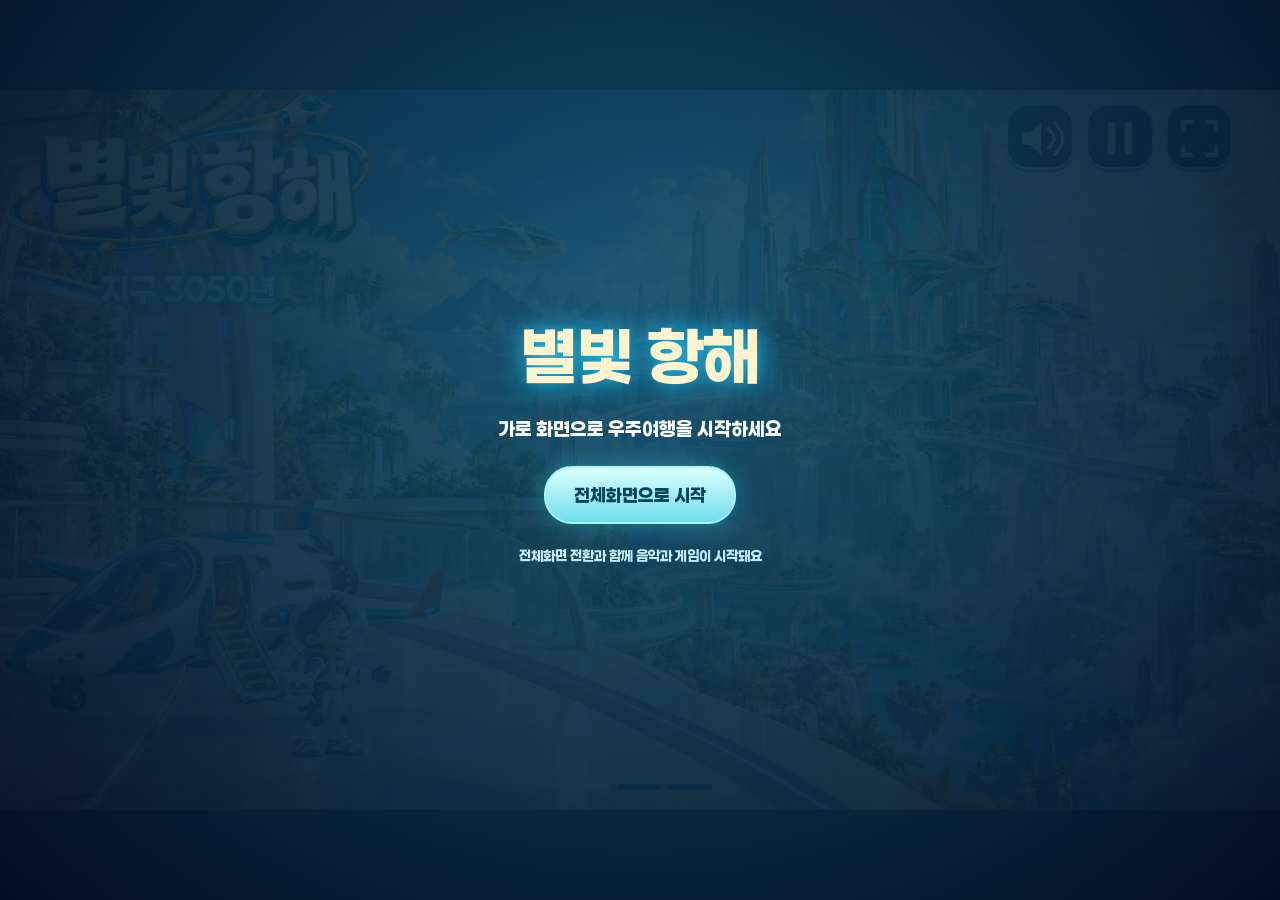
==== index.html @ 803ab3eb "Publish Starlight Voyage with fullscreen start and connected missions" ====
<!doctype html>
<html lang="ko"><head><meta charset="utf-8"><meta name="viewport" content="width=device-width,initial-scale=1,viewport-fit=cover"><meta name="theme-color" content="#071b2c"><title>별빛 항해 · 지구 출발과 첫 번째 별</title><link rel="preload" href="fonts/Paperlogy-ExtraBold-game.woff2?v=18" as="font" type="font/woff2" crossorigin><link rel="stylesheet" href="style.css?v=20"></head>
<body><main id="game" aria-label="별빛 항해 지구 출발과 두 번째 스테이지 착륙">
<canvas id="scene" width="1600" height="900" aria-label="3050년 지구에서 출발해 사막의 별에 착륙하는 소년의 우주여행"></canvas>
<header><img class="brand" src="runtime/atmosphere/title_no_stars.webp" alt="별빛 항해"><div class="tools">
<button id="sound" aria-label="소리 끄기"><img src="runtime/v2/sound_on.svg" alt=""></button>
<button id="pause" aria-label="일시정지"><img src="runtime/v2/pause.svg" alt=""></button>
<button id="fullscreen" aria-label="전체 화면"><img src="runtime/v2/fullscreen.svg" alt=""></button>
</div></header>
<div id="badge">지구 3050년</div>
<div id="intro" hidden aria-hidden="true"></div>
<div id="guide" hidden role="status" aria-live="polite"><p id="guideText"></p></div>
<div id="loading" role="status"><img src="runtime/v2/loading.svg" alt="여행을 준비하고 있어요"><b>0%</b></div>
<button id="audioHint" hidden aria-label="배경음악 시작"><img src="runtime/v2/audio_hint.svg" alt="화면을 터치하면 음악이 시작돼요"></button>
<div id="dialogue" hidden role="status" aria-live="polite"><p></p></div>
<button id="action" disabled aria-label="탑승하기"><img src="runtime/v2/button_board.svg" alt="탑승하기"></button>
<button id="planetReplay" hidden aria-label="착륙 장면 다시 보기"><img src="runtime/v2/button_replay.svg" alt="다시 여행"></button>
<section id="arrival" hidden aria-label="첫 번째 별 도착"><img src="runtime/stage03/world_hd.webp" alt="확정된 두 번째 시안, 운하 중앙도시"><p role="status" aria-live="polite">첫번째 별에 도착했습니다.</p></section>
<section id="end" hidden aria-label="첫 번째 여행 완료"><img class="modal-panel" src="runtime/v2/end_panel.svg" alt="첫 번째 여행 완료. 안녕, 새로운 우주! 나의 우주여행이 시작됐다!"><button id="replay" aria-label="다시 여행"><img src="runtime/v2/button_replay.svg" alt="다시 여행"></button></section>
<section id="paused" hidden aria-label="일시정지"><img class="modal-panel" src="runtime/v2/pause_panel.svg" alt="잠시 쉬어갈까? 준비되면 다시 별을 향해!"><button id="resume" aria-label="계속하기"><img src="runtime/v2/button_resume.svg" alt="계속하기"></button></section>
<img id="progress" src="runtime/v2/progress0.svg" alt="첫 번째 장면">
</main><img class="rotate" src="runtime/v2/rotate.svg" alt="화면을 가로로 돌려 주세요"><script src="startgate.js?v=1"></script><script src="assets.js"></script><script src="runtime/ascent/manifest.js"></script><script src="runtime/stage03/manifest.js?v=3"></script><script src="stage3.js?v=8"></script><script src="game.js?v=34"></script></body></html>
---- style.css ----
@font-face{font-family:Paperlogy;src:url('fonts/Paperlogy-ExtraBold-game.woff2?v=16') format('woff2');font-weight:800;font-display:swap}
*{box-sizing:border-box}html,body{margin:0;width:100%;height:100%;overflow:hidden;background:#06121f;color:#fff;font-family:Paperlogy,sans-serif;font-weight:800}body{display:flex;align-items:center;justify-content:center}button{border:0;padding:0;background:none;color:inherit;font:inherit;cursor:pointer;touch-action:manipulation;-webkit-tap-highlight-color:transparent}button img{width:100%;height:100%;display:block;pointer-events:none}button:focus-visible{outline:3px solid #fff0a8;outline-offset:4px;border-radius:20px}button:active{transform:scale(.95)}
#game{width:min(100vw,177.7778dvh);height:min(56.25vw,100dvh);position:relative;overflow:hidden;background:#122d44;isolation:isolate;container-type:inline-size}canvas{position:absolute;inset:0;width:100%;height:100%}header{position:absolute;top:3%;left:3.5%;right:3.5%;display:flex;justify-content:space-between;align-items:center;z-index:4;pointer-events:none}.brand{width:24%;filter:drop-shadow(0 3px 7px #0a324c80)}.tools{display:flex;gap:8px;pointer-events:auto}.tools button{width:clamp(48px,5.6cqw,78px);height:clamp(48px,5.6cqw,78px)}#badge{position:absolute;top:15%;left:3.5%;width:24%;max-width:350px}#intro{position:absolute;left:19%;top:25%;width:62%;pointer-events:none;filter:drop-shadow(0 6px 15px #001c3ca0)}#intro img{width:100%;display:block}
#guide{position:absolute;left:11%;top:29%;width:78%;pointer-events:none;filter:drop-shadow(0 10px 22px #00182975)}#guide>img,#dialogue>img{display:block;width:100%}#guide p,#dialogue p{position:absolute;inset:0;margin:0;display:flex;justify-content:center;align-items:center;text-align:center;white-space:pre-line;line-height:1.5;padding:0 6%;text-shadow:0 3px 2px #05263e}#guide p{font-size:3.2cqw;letter-spacing:-.025em}#dialogue{position:absolute;left:12%;bottom:3.8%;width:76%;pointer-events:none;z-index:2}#dialogue p{font-size:2.4cqw}#action{position:absolute;right:7%;bottom:14%;width:34%;min-height:48px;filter:drop-shadow(0 0 16px #41deff80);transition:opacity .4s,transform .2s}#action:not(:disabled){animation:arrival .65s ease-out both}#action:hover{transform:translateY(-3px)}#action:disabled{opacity:0;pointer-events:none}#audioHint{position:absolute;bottom:3.5%;left:27%;width:46%;z-index:5;min-height:36px}#progress{position:absolute;bottom:1%;left:44%;width:12%;pointer-events:none}
#loading{position:absolute;inset:0;display:flex;flex-direction:column;align-items:center;justify-content:center;background:#092235;z-index:9;gap:16px}#loading img{width:62%}#loading b{font-size:2cqw;font-weight:800}#end,#paused{position:absolute;inset:0;display:flex;flex-direction:column;align-items:center;justify-content:center;background:#061b3650;z-index:6;gap:1cqw}#end .modal-panel{width:62%}#paused .modal-panel{width:57%}#replay,#resume{width:36%;min-height:48px}#paused{backdrop-filter:blur(8px);background:#061b3690;z-index:8}#game[data-state="ascent"] header,#game[data-state="departure"] header{opacity:.65}#game[data-state="complete"] #badge,#game[data-state="ascent"] #badge,#game[data-state="departure"] #badge{display:none}[hidden]{display:none!important}.rotate{display:none}@keyframes arrival{from{opacity:0;transform:translateY(20px) scale(.9)}to{opacity:1;transform:translateY(0) scale(1)}}
@media(orientation:portrait){.rotate{display:block;position:fixed;bottom:14%;width:94%;left:3%}.tools{gap:3px}.tools button{width:40px;height:40px}.brand{width:28%}#badge{top:23%}#guide{top:34%;left:5%;width:90%}#guide p{font-size:3.8cqw}#intro{top:30%}#action{width:44%;bottom:9%}#audioHint{left:15%;width:70%;bottom:1%}#dialogue{width:94%;left:3%;bottom:1%}#dialogue p{font-size:3.1cqw}}
@media(prefers-reduced-motion:reduce){#action:not(:disabled){animation:none}}
/* Keep captions above the boarding floor so feet and landing gear remain visible. */
#dialogue{bottom:auto;top:24%;left:15%;width:70%}
@media(orientation:portrait){#dialogue{top:32%;bottom:auto;left:3%;width:94%}}
@media(orientation:portrait){.tools button{width:44px;height:44px}}

/* Floating captions leave the scenery visible; a close outline keeps them legible. */
#guide{height:15cqw;filter:none}
#dialogue{height:7cqw}
#guide p,#dialogue p{color:#fff9e8;paint-order:stroke fill;-webkit-text-stroke:1.2px #18394a;text-shadow:0 2px 3px #12364dd9,0 4px 14px #102a4266}
#guide p,#dialogue p{-webkit-text-stroke:1.8px #17374a;text-shadow:0 2px 2px #112e4580}
#badge,#audioHint{filter:drop-shadow(0 2px 1px #17374a) drop-shadow(0 0 1px #17374a)}
/* Approved title A + Earth label B, large at the upper left. */
header{align-items:flex-start}
.brand{width:44%;filter:drop-shadow(0 3px 5px #07334740)}
#intro{display:none!important}
#badge{left:4%;top:38%;width:32%;max-width:none;filter:drop-shadow(0 2px 4px #07334740)}
#guide{left:43%;top:37%;width:54%;height:17cqw}
#guide p{font-size:2.65cqw;padding:0;line-height:1.6}
#dialogue{left:43%;top:27%;width:53%;height:14cqw}
#dialogue p{font-size:2.1cqw;padding:0 2%;line-height:1.5}
@media(orientation:portrait){.brand{width:44%}#badge{top:39%;left:4%;width:32%}#guide{left:43%;top:37%;width:54%;height:18cqw}#guide p{font-size:2.8cqw}#dialogue{left:43%;top:28%;width:54%;height:16cqw}#dialogue p{font-size:2.3cqw}}
#guide p{font-size:3cqw}
@media(orientation:portrait){#guide p{font-size:3cqw}}
/* Scale relative to approved placement: title 90%, Earth label 50%. */
.brand{width:39.6%}
/* Header spans 93% of stage: title center = 3.5% + 93% * 39.6% / 2. */
#badge{width:16%;left:13.914%;top:calc(3% + 17.69536cqw)}
/* Smaller title flush left; the location is live ExtraBold text beneath it. */
header{left:0;right:3.5%}
.brand{width:29.4624cqw}
#badge{left:0;top:calc(3% + 13.756288cqw);width:29.4624%;height:auto;margin:0;text-align:center;font-family:Paperlogy,sans-serif;font-weight:800;font-size:2.5cqw;line-height:1.5;color:#fff;paint-order:stroke fill;-webkit-text-stroke:2px #129de5;text-shadow:0 0 4px #31cbff,0 0 10px #008fff,0 0 18px #006ef0;filter:none}
@media(orientation:portrait){#badge{font-size:2.7cqw;-webkit-text-stroke:1px #129de5}}
/* Pin the artwork to the top-left corner, retaining a small gap before the location. */
header{top:0}
.tools{margin-top:1cqw}
#badge{top:13.756288cqw}
/* Reduce the boarding artwork by 40%; keep a comfortable touch target height. */
#action{width:20.4%}
@media(orientation:portrait){#action{width:26.4%}}
/* Larger white captions with an electric-blue edge, kept directly on the scenery. */
#guide{left:40%;top:34%;width:57%;height:22cqw}
#guide p{font-size:3.4cqw;line-height:1.45}
#dialogue p{font-size:2.65cqw;line-height:1.5}
#guide p,#dialogue p{color:#fff;paint-order:stroke fill;-webkit-text-stroke:clamp(1.3px,.16cqw,2.8px) #138eee;text-shadow:0 0 .25cqw #28bfff,0 0 .65cqw #007ef2,0 2px 2px #15517c80}
@media(orientation:portrait){#guide{left:38%;top:33%;width:59%;height:25cqw}#guide p{font-size:3.4cqw}#dialogue p{font-size:2.85cqw}}
#game[data-state="ascent"] #dialogue{top:15%;left:46%;width:50%;height:9cqw}
/* Temporary arrival mood preview: the approved concept image, not a playable stage. */
#arrival{position:absolute;inset:0;z-index:10;background:#071b2c}
#arrival>img{display:block;width:100%;height:100%;object-fit:contain}
#arrival>p{position:absolute;left:10%;right:10%;top:7%;margin:0;text-align:center;font:800 3.2cqw/1.5 Paperlogy,sans-serif;color:#fff;paint-order:stroke fill;-webkit-text-stroke:clamp(1.3px,.16cqw,2.8px) #138eee;text-shadow:0 0 .25cqw #28bfff,0 0 .65cqw #007ef2,0 2px 2px #15517c80;pointer-events:none}
#game[data-state="arrival"] header,#game[data-state="arrival"] #badge,#game[data-state="arrival"] #audioHint,#game[data-state="arrival"] #progress,#game[data-state="arrival"] #dialogue,#game[data-state="arrival"] #action{display:none}

/* Stage 2: leave the local landing view clear while preserving accessible controls. */
#game[data-state="ascent"] header,#game[data-state="departure"] header{opacity:1}
@font-face{font-family:Stage3Paperlogy;src:url('fonts/Paperlogy-8ExtraBold.ttf');font-weight:800;font-display:swap}
#game[data-state="explore"]{cursor:crosshair}
#game[data-state="explore"]>header,#game[data-state="explore"]>#badge,#game[data-state="explore"]>#progress{display:none}
.explore-status{position:absolute;bottom:1.3%;left:20%;width:60%;text-align:center;margin:0;pointer-events:none;font:800 1.5cqw/1.4 Stage3Paperlogy,sans-serif;color:white;paint-order:stroke fill;-webkit-text-stroke:2px #174660;text-shadow:0 1px 4px #143e58}
#game[data-state^="planet_"] .brand,#game[data-state^="planet_"] #badge,#game[data-state^="planet_"] #progress,#game[data-state^="planet_"] #action{display:none}
#game[data-state^="planet_"] header{justify-content:flex-end;opacity:1}
#game[data-state^="planet_"] #dialogue{left:15%;top:8%;width:70%;height:8cqw}
#game[data-state^="planet_"] #dialogue p{font-size:3cqw}
#planetReplay{position:absolute;right:3.5%;bottom:3%;width:18%;min-height:44px;z-index:4;filter:drop-shadow(0 2px 5px #23190c70)}
@media(orientation:portrait){#planetReplay{width:25%}#game[data-state^="planet_"] #dialogue p{font-size:3.4cqw}}
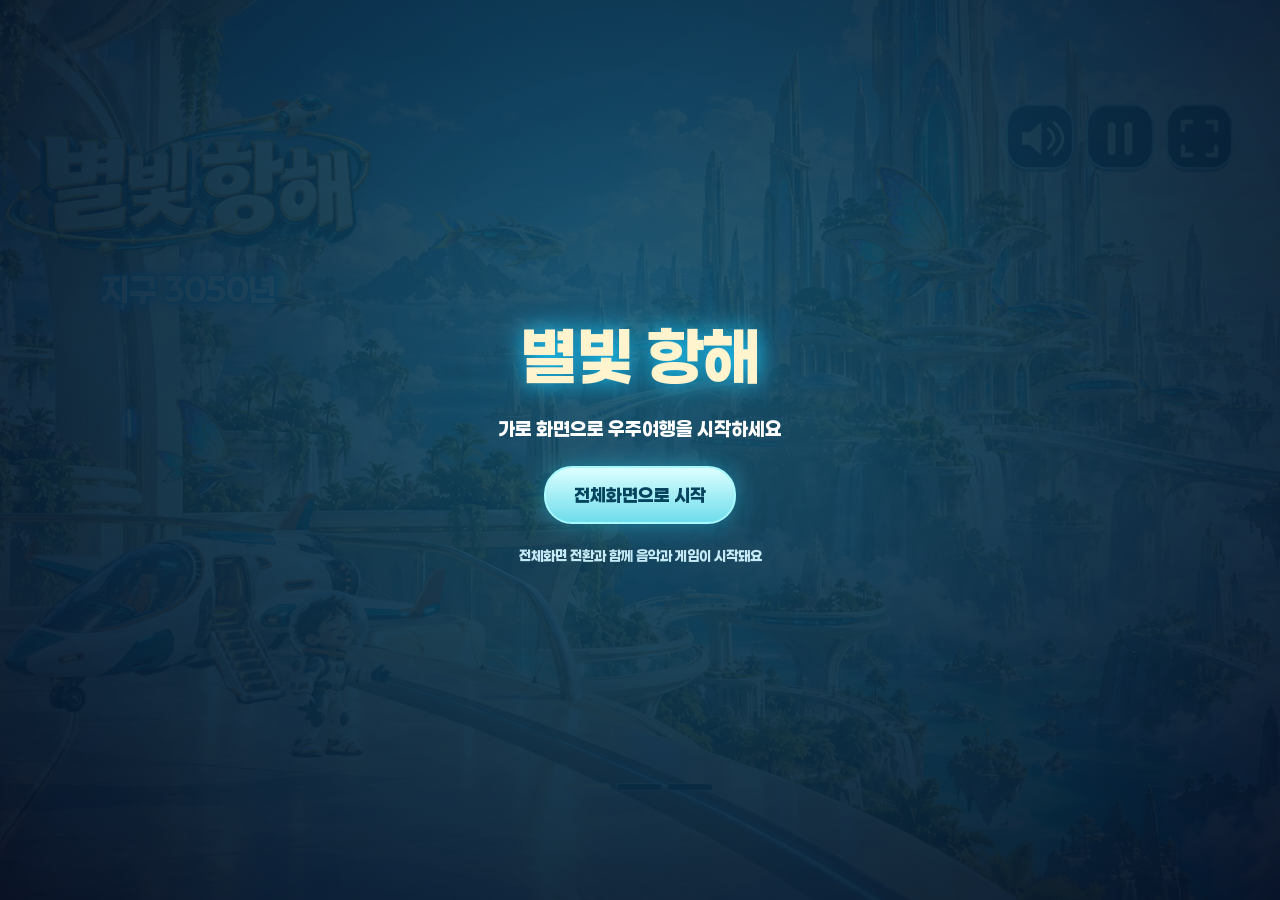
==== commit be43f43b: "Fill wide screens with proportional background scenery" ====
--- a/index.html
+++ b/index.html
@@ -1,5 +1,5 @@
 <!doctype html>
-<html lang="ko"><head><meta charset="utf-8"><meta name="viewport" content="width=device-width,initial-scale=1,viewport-fit=cover"><meta name="theme-color" content="#071b2c"><title>별빛 항해 · 지구 출발과 첫 번째 별</title><link rel="preload" href="fonts/Paperlogy-ExtraBold-game.woff2?v=18" as="font" type="font/woff2" crossorigin><link rel="stylesheet" href="style.css?v=20"></head>
+<html lang="ko"><head><meta charset="utf-8"><meta name="viewport" content="width=device-width,initial-scale=1,viewport-fit=cover"><meta name="theme-color" content="#071b2c"><title>별빛 항해 · 지구 출발과 첫 번째 별</title><link rel="preload" href="fonts/Paperlogy-ExtraBold-game.woff2?v=18" as="font" type="font/woff2" crossorigin><link rel="stylesheet" href="style.css?v=21"></head>
 <body><main id="game" aria-label="별빛 항해 지구 출발과 두 번째 스테이지 착륙">
 <canvas id="scene" width="1600" height="900" aria-label="3050년 지구에서 출발해 사막의 별에 착륙하는 소년의 우주여행"></canvas>
 <header><img class="brand" src="runtime/atmosphere/title_no_stars.webp" alt="별빛 항해"><div class="tools">
@@ -19,7 +19,7 @@
 <section id="end" hidden aria-label="첫 번째 여행 완료"><img class="modal-panel" src="runtime/v2/end_panel.svg" alt="첫 번째 여행 완료. 안녕, 새로운 우주! 나의 우주여행이 시작됐다!"><button id="replay" aria-label="다시 여행"><img src="runtime/v2/button_replay.svg" alt="다시 여행"></button></section>
 <section id="paused" hidden aria-label="일시정지"><img class="modal-panel" src="runtime/v2/pause_panel.svg" alt="잠시 쉬어갈까? 준비되면 다시 별을 향해!"><button id="resume" aria-label="계속하기"><img src="runtime/v2/button_resume.svg" alt="계속하기"></button></section>
 <img id="progress" src="runtime/v2/progress0.svg" alt="첫 번째 장면">
-</main><img class="rotate" src="runtime/v2/rotate.svg" alt="화면을 가로로 돌려 주세요"><script src="startgate.js?v=1"></script><script src="assets.js"></script><script src="runtime/ascent/manifest.js"></script><script src="runtime/stage03/manifest.js?v=3"></script><script src="stage3.js?v=8"></script><script src="game.js?v=34"></script></body></html>
+</main><img class="rotate" src="runtime/v2/rotate.svg" alt="화면을 가로로 돌려 주세요"><script src="startgate.js?v=2"></script><script src="assets.js"></script><script src="runtime/ascent/manifest.js"></script><script src="runtime/stage03/manifest.js?v=3"></script><script src="stage3.js?v=9"></script><script src="game.js?v=36"></script></body></html>
 
 
 
--- a/style.css
+++ b/style.css
@@ -69,3 +69,7 @@
 #game[data-state^="planet_"] #dialogue p{font-size:3cqw}
 #planetReplay{position:absolute;right:3.5%;bottom:3%;width:18%;min-height:44px;z-index:4;filter:drop-shadow(0 2px 5px #23190c70)}
 @media(orientation:portrait){#planetReplay{width:25%}#game[data-state^="planet_"] #dialogue p{font-size:3.4cqw}}
+
+/* Fill wide screens with uniformly scaled scenery; retain foreground and UI proportions. */
+#scenery{position:fixed;inset:0;width:100%;height:100%;pointer-events:none;z-index:0}
+#game{background:transparent;z-index:1}
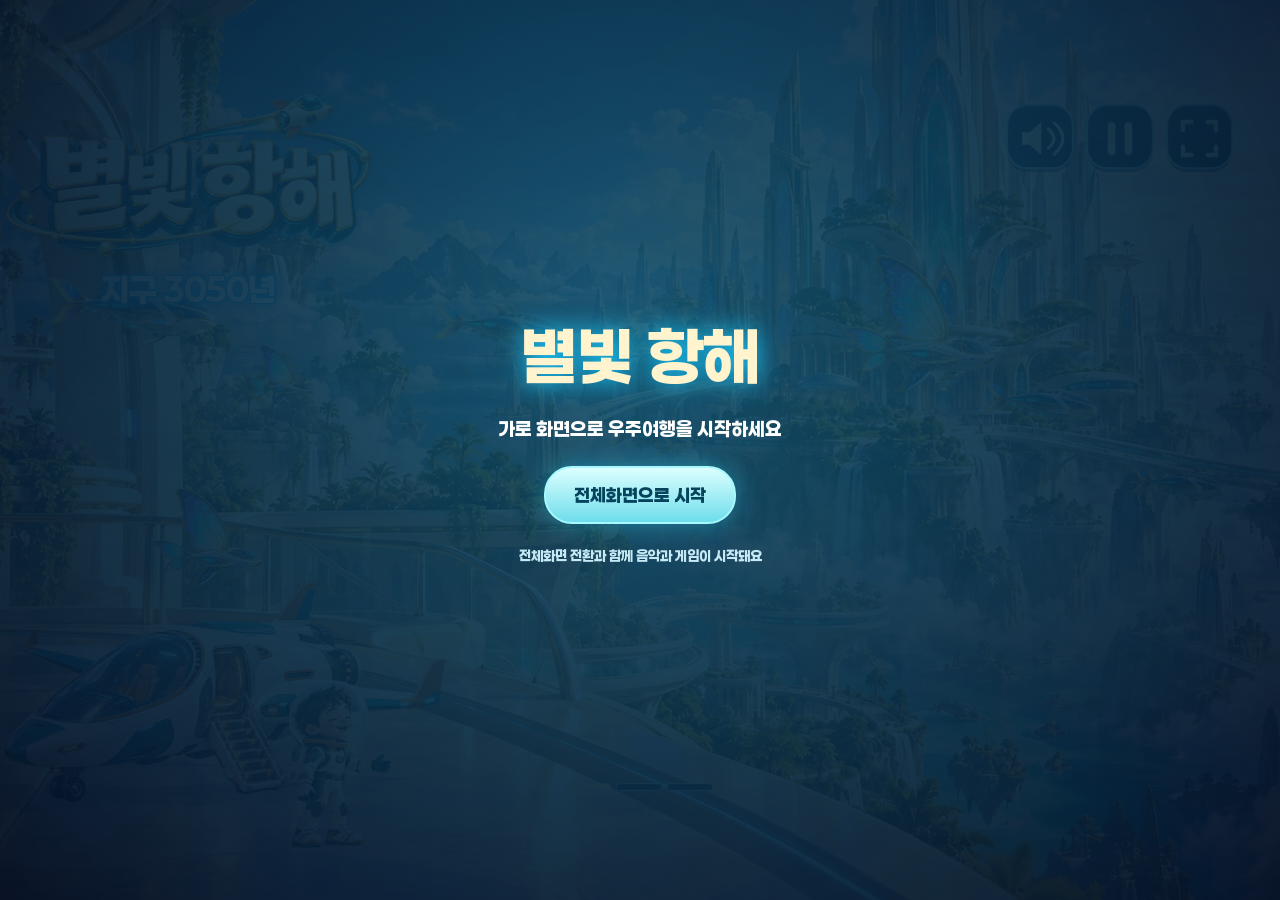
==== commit 41bd099c: "Extend aircraft flight paths to physical screen edges" ====
--- a/index.html
+++ b/index.html
@@ -1,5 +1,5 @@
 <!doctype html>
-<html lang="ko"><head><meta charset="utf-8"><meta name="viewport" content="width=device-width,initial-scale=1,viewport-fit=cover"><meta name="theme-color" content="#071b2c"><title>별빛 항해 · 지구 출발과 첫 번째 별</title><link rel="preload" href="fonts/Paperlogy-ExtraBold-game.woff2?v=18" as="font" type="font/woff2" crossorigin><link rel="stylesheet" href="style.css?v=21"></head>
+<html lang="ko"><head><meta charset="utf-8"><meta name="viewport" content="width=device-width,initial-scale=1,viewport-fit=cover"><meta name="theme-color" content="#071b2c"><title>별빛 항해 · 지구 출발과 첫 번째 별</title><link rel="preload" href="fonts/Paperlogy-ExtraBold-game.woff2?v=18" as="font" type="font/woff2" crossorigin><link rel="stylesheet" href="style.css?v=22"></head>
 <body><main id="game" aria-label="별빛 항해 지구 출발과 두 번째 스테이지 착륙">
 <canvas id="scene" width="1600" height="900" aria-label="3050년 지구에서 출발해 사막의 별에 착륙하는 소년의 우주여행"></canvas>
 <header><img class="brand" src="runtime/atmosphere/title_no_stars.webp" alt="별빛 항해"><div class="tools">
@@ -19,7 +19,7 @@
 <section id="end" hidden aria-label="첫 번째 여행 완료"><img class="modal-panel" src="runtime/v2/end_panel.svg" alt="첫 번째 여행 완료. 안녕, 새로운 우주! 나의 우주여행이 시작됐다!"><button id="replay" aria-label="다시 여행"><img src="runtime/v2/button_replay.svg" alt="다시 여행"></button></section>
 <section id="paused" hidden aria-label="일시정지"><img class="modal-panel" src="runtime/v2/pause_panel.svg" alt="잠시 쉬어갈까? 준비되면 다시 별을 향해!"><button id="resume" aria-label="계속하기"><img src="runtime/v2/button_resume.svg" alt="계속하기"></button></section>
 <img id="progress" src="runtime/v2/progress0.svg" alt="첫 번째 장면">
-</main><img class="rotate" src="runtime/v2/rotate.svg" alt="화면을 가로로 돌려 주세요"><script src="startgate.js?v=2"></script><script src="assets.js"></script><script src="runtime/ascent/manifest.js"></script><script src="runtime/stage03/manifest.js?v=3"></script><script src="stage3.js?v=9"></script><script src="game.js?v=36"></script></body></html>
+</main><img class="rotate" src="runtime/v2/rotate.svg" alt="화면을 가로로 돌려 주세요"><script src="startgate.js?v=2"></script><script src="assets.js"></script><script src="runtime/ascent/manifest.js"></script><script src="runtime/stage03/manifest.js?v=3"></script><script src="stage3.js?v=9"></script><script src="game.js?v=37"></script></body></html>
 
 
 
--- a/style.css
+++ b/style.css
@@ -73,3 +73,7 @@
 /* Fill wide screens with uniformly scaled scenery; retain foreground and UI proportions. */
 #scenery{position:fixed;inset:0;width:100%;height:100%;pointer-events:none;z-index:0}
 #game{background:transparent;z-index:1}
+
+/* Flight sprites can cross the physical screen edges while UI retains its stage layout. */
+#game.wide-flight{overflow:visible}
+#scene.viewport-scene{position:fixed;inset:0;width:100vw;height:100dvh}
